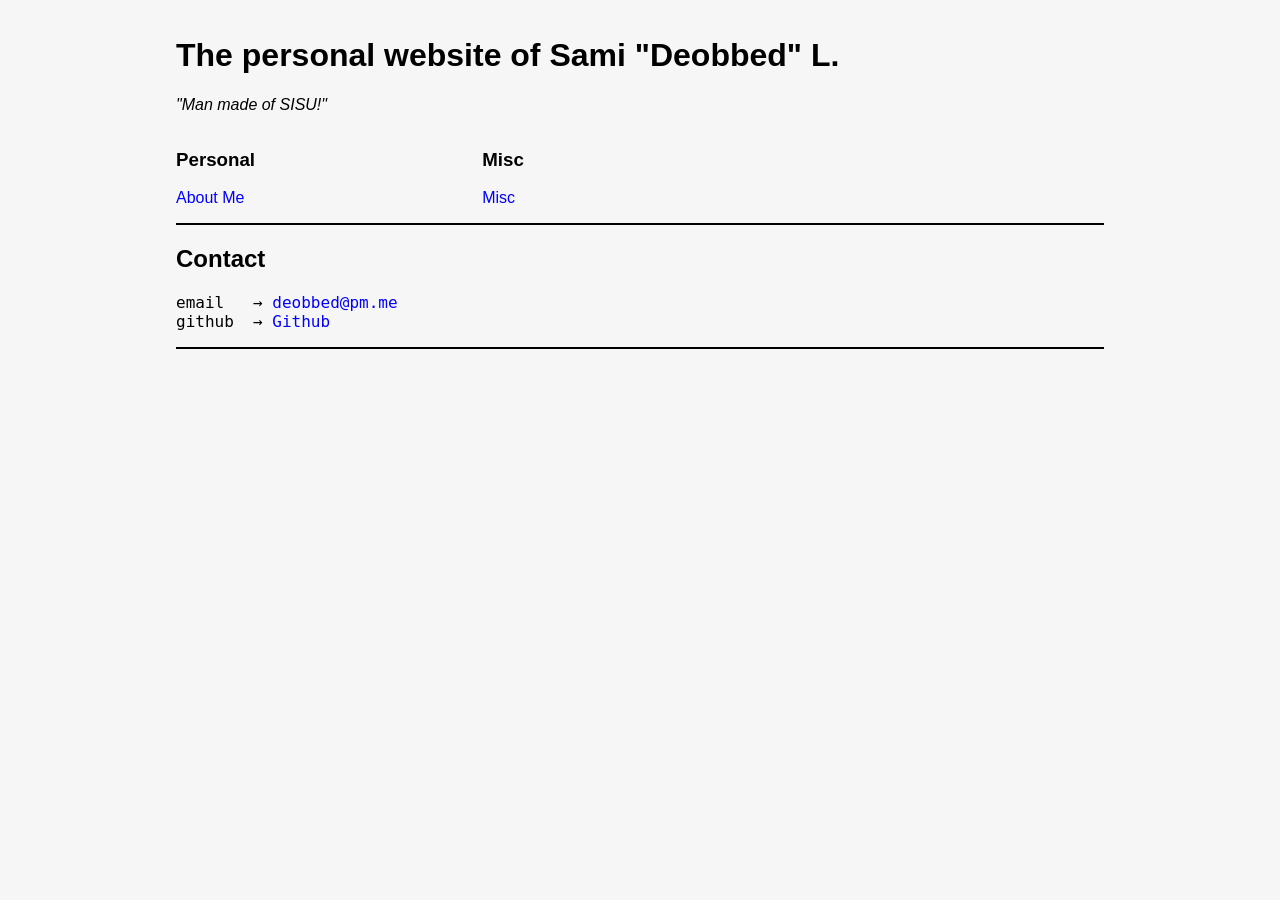
==== index.html @ acf1dbc7 "Uploaded Source" ====
<!DOCTYPE html>

<html>
	
<head>
		<meta charset="UTF-8">
		<meta name="author" content="Sami L">
		<meta name="description" content="The personal website of Sami L">
		<title>Sami L</title>
		<link rel="stylesheet" type="text/css" href="css/style.css">
	</head>

	<body>
		<h1>The personal website of Sami "Deobbed" L.</h1>
		<p>
			<em id="quote"
				finnish="&quot;Sisusta tehty mies!&quot;"
				english="&quot;Man made of SISU!&quot;">
			</em>
		</p>

		<div class="box">
			

			<div class="column">
				<h3>Personal</h3>

				<p>
					<a href="about/index.html">About Me</a>
				</p>


			</div>

			<div class="column">
				<h3>Misc</h3>

				<p>
					<a href="misc/index.html">Misc</a>
				</p>
			</div>
		</div>
		
		<hr>

		<h2>Contact</h2>
<pre>
email   → <a href="mailto:deobbed@pm.me">deobbed@pm.me</a>
github  → <a href="https://github.com/deobbed">Github</a>
</pre>

<hr>
	</body>

</html>
---- css/style.css ----
hr {
	border-style: ridge;
	border-width: 1px;
	border-color: #000;
}

* {
	box-sizing: border-box;
}

body {
	font-family: "Helvetica", sans-serif;
	text-align: justify;
	hyphens: auto;
	margin: auto;
	padding: 1em;
	max-width: 60em;
	background-color: #F6F6F6;
}

pre, code {
	font-family: "Latin Modern Mono", "Terminus", "DejaVu Sans Mono", monospace;
}

a {
	color: #0000FF;
	background-color: transparent;
	text-decoration: none;
}

a:hover {
	color: #F6F6F6;
	background-color: #0000FF;
}

img.center {
	display: block;
	margin-left: auto;
	margin-right: auto;
}

.half {
	width: 50%;
}

.full {
	width: 100%;
}

.right {
	float: right;
	padding-left: 2em;
}

.left {
	float: left;
	padding-right: 2em;
}

.clear {
	clear: both;
	padding-top: 1em;
}

div.box {
	float: left;
	width: 100%;
	height: auto;
}

.column {
	float: left;
	margin: 0;
	width: 33%;
}

.dark {
	color: #F6F6F6;
	background-color: black;
}


em#quote:before {
	content: attr(english);
}

em#quote:hover:before {
	content: '';
}

em#quote:hover:after {
	content: attr(finnish);
}
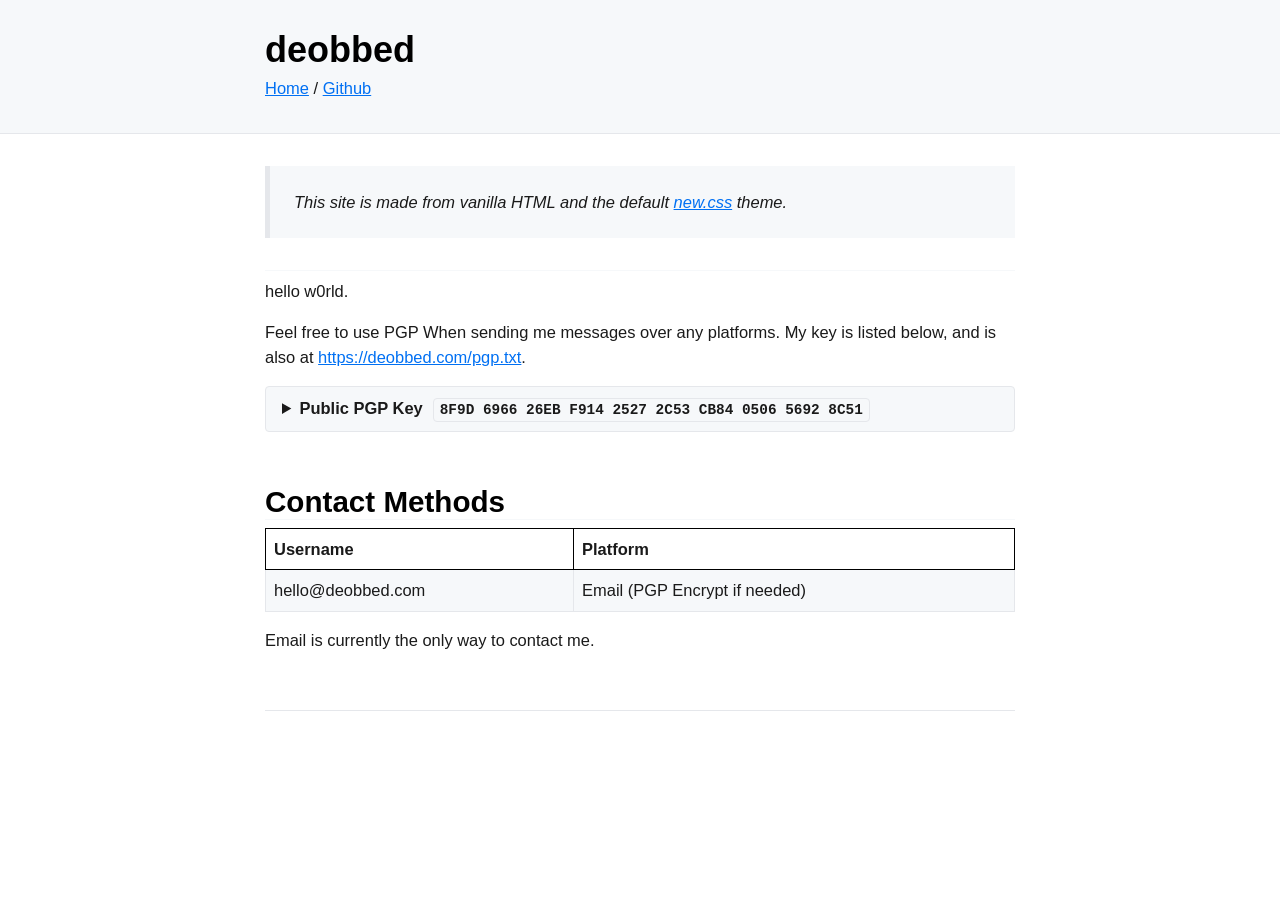
==== commit 29253478: "Initial commit" ====
--- a/index.html
+++ b/index.html
@@ -1,55 +1,92 @@
 <!DOCTYPE html>
+<html lang="en">
 
-<html>
-	
 <head>
-		<meta charset="UTF-8">
-		<meta name="author" content="Sami L">
-		<meta name="description" content="The personal website of Sami L">
-		<title>Sami L</title>
-		<link rel="stylesheet" type="text/css" href="css/style.css">
-	</head>
+    <title>deobbed</title>
+    <meta charset="UTF-8">
+    <meta name="viewport" content="width=device-width, initial-scale=1.0">
+    <meta property="og:type" content="website">
+	<link rel="stylesheet" href="inter.css">
+    <link rel="stylesheet" href="new.css">
+</head>
+<body>
+    <header>
+        <h1>deobbed</h1>
+        <nav>
+            <a href="index.html" rel="noreferrer" target="_blank">Home</a> /
+            <a href="https://gitlab.com/deobbed" rel="noreferrer" target="_blank">Github</a> 
+       </nav>
+    </header>
+	<blockquote>
+        <i>This site is made from vanilla HTML and the default <a href="https://newcss.net/" rel="noreferrer" target="_blank">new.css</a> theme.</i>
+    </blockquote>
+    <h1></h1>
+    <p>hello w0rld.</p>
+    <p>Feel free to use PGP When sending me messages over any platforms. My key is listed below, and is also at <a href="pgp.txt">https://deobbed.com/pgp.txt</a>.</p>
+	<details>
+		<summary>Public PGP Key<code style="margin-left:10px;">8F9D 6966 26EB F914 2527  2C53 CB84 0506 5692 8C51</code></summary>
+			<pre>-----BEGIN PGP PUBLIC KEY BLOCK-----
 
-	<body>
-		<h1>The personal website of Sami "Deobbed" L.</h1>
-		<p>
-			<em id="quote"
-				finnish="&quot;Sisusta tehty mies!&quot;"
-				english="&quot;Man made of SISU!&quot;">
-			</em>
-		</p>
+mQENBGLuwR4BCADCNdlp631lMGtJ+yMQ4AJ/oA+lghW9gPk5ijwanNNlnb5B6ATO
+VXiNzuwew9EPOXYPM9n404Nr9Z3Vf5BfED3uq4aiGhRHqNFlly8HPChstmjwIbIY
+pIPygIdgrI7sxtN/68xyef/2WVSTZFAf8yno0i4jph4wYzTU8ChM/VLKogGwahRS
+c6FegaSS2oWeZYJJfIvbjhl0ucM5gTL15/KQvLZwK/5M9rOQ70xi4oFt2vMbh+/4
+IfskoOTpwzRLa0TGEoGZboAriLIS9Ue1YQwZV9CK8qwjRaWH54tXfw8sL1oucNB0
+YhrHiiRFY/5PAE+qfkHEGCNs8AQujAPz3oabABEBAAG0G2Rlb2JiZWQgPGhlbGxv
+QGRlb2JiZWQuY29tPokBUQQTAQgAOxYhBI+daWYm6/kUJScsU8uEBQZWkoxRBQJi
+7sEeAhsDBQsJCAcCAiICBhUKCQgLAgQWAgMBAh4HAheAAAoJEMuEBQZWkoxRN1wI
+AIdP6+am8sFA04NDxKaQDtpYuYAx2pfW4jLKn8ykaAfKsnm6JQX9KlQBZrQ59yAv
+/JyqjpCnusuyaaVqbIebqDn/ySQIqr0z4Nvn6henWZ1YLacX9fdSLMm8CLEPyNxN
+1QBrCpXfuogBCH8h7tpbjCtGPQBo7QqUkGl/WhG/gM4N1+7YTFRHzBu57hzffskV
+Tk2KLVQ0KSK55Qo6Gc/sTbqsorQ1v/VNc7WtgBfDtxxYJHKrh0TXGqkz4Ck5RimD
+xwBUgYBTnP2feieINxwmla+Li6lH6YmWhU/o6dAE6he2gjhApf8tjKvzt6YxL9r3
+HWjpabT0e698/1n5+Cyq//q5AQ0EYu7BHgEIALFLFNyMi5mh3zOOJ/HdF4WD+LZm
+tUU0YaXNMNjDSAvEeIWEJG8fdORZfF9WaXVxkUx3oyw3uvQifkQXldJ/buFU3Tz1
+vCrUCsOPGz8wvJA/LIF1Twaf2Za6HXqAs1zW3Hbv87dnEBd6FPvPTiVnOsM/elVe
+AZ1N0Y7JQz4xgUqk0mE6jzAez8Uypt7Ql8vqJoHaXzhByC1rnQiy5h3GdLkCfI8B
+/Vb6YayGAqOCcJrzurIzyEuMPE9NbGX2AM9ppnTZkf0hErr3jHeQPaTnn7l4wVdq
+uPFralN8o74YI0HaOC73B3zOQbtCcVHeAbC4I0V6fdUEXrmOMlw3suPllo0AEQEA
+AYkBNgQYAQgAIBYhBI+daWYm6/kUJScsU8uEBQZWkoxRBQJi7sEeAhsgAAoJEMuE
+BQZWkoxRXTsIAKbHT6WP66USbD5wotpNslBN6UieunFlFr/UyA/jnMHPJZkQfqUy
+YhW7gD934S3CRk1FF+izVM3jafZNvt/QlqmvQ8TMXAER8UXXt0GTBENDY8S3U0JN
+hBrZ4EGalqcySwc47kOt0SKa23qsZpvLmuzAckPJn4KV6p9CkVVX8wV/QE/KXI+i
+pqwG6kkcRjnw3w0RmFfTR2jNguxUhNNEpPNgeUgIB0siaWBZliavjO4CcxVFxH3i
+RWs71DFRwZ+Rn3fVsk4p0uS/4AydeKWyetCIJYJJBsRUCNtvU4S10Co5pdLK9MfL
+5ctv+K81AAwJ7u48eh1YhJTag/yRu2UUQOi5AQ0EYu7BHgEIAMHtsF4mED6Bcxea
+6yTrGwjllinJC1XGJOYasL7CAt1s4RG9NubjBwfEtS0QT+KjxYH3Zy2AZLMPXelH
+zsheylQzHQSBZyVjBNOp1cahRctacft7LX0H2dZSZjjF3f7ImnRmAaKgpsBnW1p2
+lvj7t8B4KE4Clke9nQgUNhvIn+CSPwnwfwRVaFeB9RFRb8rjcBP+cQ2MjIE8tq1G
+OGJWpj1+2al11CmiZd2tporkvGafD6vsv42/Ip4vvRnTX6oxHPraUcrJhGb/Db5i
+nbrB5hreV6w6eVITSQdnkD3ikvYKKrl3uKc5+xwEMb2qEDg5mQFhAdYve8H3LFcl
+gApmvLcAEQEAAYkBNgQYAQgAIBYhBI+daWYm6/kUJScsU8uEBQZWkoxRBQJi7sEe
+AhsMAAoJEMuEBQZWkoxRwk4H/1kIa9QD6Y9aPSMMABsT9T51sRIt0GvfeoHqZ8cm
+Q/hsbLsZOoJLzyW59ogyyRxsUnWQ4/jtLEbzed1cRpg4HuenElyxYWt7OHW6TEi4
+GwrLjkSm2yYUOlfO7K1l9y7TEytJv/2TZj977OC8jhCvJv9Sgl381KHdeFzFdfEj
+37CpApZBdvhHRSuX8YDfRR48ZnR7zgZyLE/x8TXw3ol74Pi09QfGgufGDDisVGHY
+BuAGk+dsgv/KEoazVTIOJ/3WuGkwfeMx5WhOIvYn022XKp2EWGAoPCemOUc0RiBr
+YnuTk+4Z6fC/92Tz8vxLwJSM9KG+XVr4SI1/sag2DdtGdKI=
+=tRGC
+-----END PGP PUBLIC KEY BLOCK-----
+</pre>
+	</details>
+    <br>
+    <h2>Contact Methods</h2>
+    <table>
+        <tr>
+            <td style="border: 1px solid #000000"><strong>Username</strong></td>
+            <td style="border: 1px solid #000000"><strong>Platform</strong></td>
+        </tr>
+        
+        <tr>
+            <td>hello&#x40;deobbed.com</td>
+            <td>Email (PGP Encrypt if needed)</td>
+        </tr>
+    </table>
 
-		<div class="box">
-			
+	<p>Email is currently the only way to contact me.</p><br>
 
-			<div class="column">
-				<h3>Personal</h3>
-
-				<p>
-					<a href="about/index.html">About Me</a>
-				</p>
+    <hr>
+</body>
 
 
-			</div>
-
-			<div class="column">
-				<h3>Misc</h3>
-
-				<p>
-					<a href="misc/index.html">Misc</a>
-				</p>
-			</div>
-		</div>
-		
-		<hr>
-
-		<h2>Contact</h2>
-<pre>
-email   → <a href="mailto:deobbed@pm.me">deobbed@pm.me</a>
-github  → <a href="https://github.com/deobbed">Github</a>
-</pre>
-
-<hr>
-	</body>
-
-</html>
+</html>
--- a/inter.css
+++ b/inter.css
@@ -0,0 +1,10 @@
+
+@font-face {
+    font-family: 'Inter';
+    font-style: normal;
+    font-weight: 400;
+    src: local(''),
+         url('../fonts/inter-v12-latin-regular.woff2') format('woff2'), /* Chrome 26+, Opera 23+, Firefox 39+ */
+         url('../fonts/inter-v12-latin-regular.woff') format('woff'); /* Chrome 6+, Firefox 3.6+, IE 9+, Safari 5.1+ */
+  }
+  
--- a/new.css
+++ b/new.css
@@ -0,0 +1,432 @@
+:root {
+	--nc-font-sans: 'Inter', -apple-system, BlinkMacSystemFont, 'Segoe UI', Roboto, Oxygen, Ubuntu, Cantarell, 'Open Sans', 'Helvetica Neue', sans-serif, "Apple Color Emoji", "Segoe UI Emoji", "Segoe UI Symbol";
+	--nc-font-mono: Consolas, monaco, 'Ubuntu Mono', 'Liberation Mono', 'Courier New', Courier, monospace;
+	--nc-tx-1: #000000;
+	--nc-tx-2: #1A1A1A;
+	--nc-bg-1: #FFFFFF;
+	--nc-bg-2: #F6F8FA;
+	--nc-bg-3: #E5E7EB;
+	--nc-lk-1: #0070F3;
+	--nc-lk-2: #0366D6;
+	--nc-lk-tx: #FFFFFF;
+	--nc-ac-1: #79FFE1;
+    --nc-ac-tx: #0C4047;
+}
+
+@media (prefers-color-scheme: dark) {
+	:root {
+		--nc-tx-1: #ffffff;
+		--nc-tx-2: #eeeeee;
+		--nc-bg-1: #000000;
+		--nc-bg-2: #111111;
+		--nc-bg-3: #222222;
+		--nc-lk-1: #3291FF;
+		--nc-lk-2: #0070F3;
+		--nc-lk-tx: #FFFFFF;
+		--nc-ac-1: #7928CA;
+		--nc-ac-tx: #FFFFFF;
+	}
+}
+
+* {
+	/* Reset margins and padding */
+	margin: 0;
+	padding: 0;
+}
+
+address,
+area,
+article,
+aside,
+audio,
+blockquote,
+datalist,
+details,
+dl,
+fieldset,
+figure,
+form,
+input,
+iframe,
+img,
+meter,
+nav,
+ol,
+optgroup,
+option,
+output,
+p,
+pre,
+progress,
+ruby,
+section,
+table,
+textarea,
+ul,
+video {
+	/* Margins for most elements */
+	margin-bottom: 1rem;
+}
+
+html,input,select,button {
+	/* Set body font family and some finicky elements */
+	font-family: var(--nc-font-sans);
+}
+
+body {
+	/* Center body in page */
+	margin: 0 auto;
+	max-width: 750px;
+	padding: 2rem;
+	border-radius: 6px;
+	overflow-x: hidden;
+	word-break: break-word;
+	overflow-wrap: break-word;
+	background: var(--nc-bg-1);
+
+	/* Main body text */
+	color: var(--nc-tx-2);
+	font-size: 1.03rem;
+	line-height: 1.5;
+}
+
+::selection {
+	/* Set background color for selected text */
+	background: var(--nc-ac-1);
+	color: var(--nc-ac-tx);
+}
+
+h1,h2,h3,h4,h5,h6 {
+	line-height: 1;
+	color: var(--nc-tx-1);
+	padding-top: .875rem;
+}
+
+h1,
+h2,
+h3 {
+	color: var(--nc-tx-1);
+	padding-bottom: 2px;
+	margin-bottom: 8px;
+	border-bottom: 1px solid var(--nc-bg-2);
+}
+
+h4,
+h5,
+h6 {
+	margin-bottom: .3rem;
+}
+
+h1 {
+	font-size: 2.25rem;
+}
+
+h2 {
+	font-size: 1.85rem;
+}
+
+h3 {
+	font-size: 1.55rem;
+}
+
+h4 {
+	font-size: 1.25rem;
+}
+
+h5 {
+	font-size: 1rem;
+}
+
+h6 {
+	font-size: .875rem;
+}
+
+a {
+	color: var(--nc-lk-1);
+}
+
+a:hover {
+	color: var(--nc-lk-2);
+}
+
+abbr:hover {
+	/* Set the '?' cursor while hovering an abbreviation */
+	cursor: help;
+}
+
+blockquote {
+	padding: 1.5rem;
+	background: var(--nc-bg-2);
+	border-left: 5px solid var(--nc-bg-3);
+}
+
+abbr {
+	cursor: help;
+}
+
+blockquote *:last-child {
+	padding-bottom: 0;
+	margin-bottom: 0;
+}
+
+header {
+	background: var(--nc-bg-2);
+	border-bottom: 1px solid var(--nc-bg-3);
+	padding: 2rem 1.5rem;
+	
+	/* This sets the right and left margins to cancel out the body's margins. It's width is still the same, but the background stretches across the page's width. */
+
+	margin: -2rem calc(0px - (50vw - 50%)) 2rem;
+
+	/* Shorthand for:
+
+	margin-top: -2rem;
+	margin-bottom: 2rem;
+
+	margin-left: calc(0px - (50vw - 50%));
+	margin-right: calc(0px - (50vw - 50%)); */
+	
+	padding-left: calc(50vw - 50%);
+	padding-right: calc(50vw - 50%);
+}
+
+header h1,
+header h2,
+header h3 {
+	padding-bottom: 0;
+	border-bottom: 0;
+}
+
+header > *:first-child {
+	margin-top: 0;
+	padding-top: 0;
+}
+
+header > *:last-child {
+	margin-bottom: 0;
+}
+
+a button,
+button,
+input[type="submit"],
+input[type="reset"],
+input[type="button"] {
+	font-size: 1rem;
+	display: inline-block;
+	padding: 6px 12px;
+	text-align: center;
+	text-decoration: none;
+	white-space: nowrap;
+	background: var(--nc-lk-1);
+	color: var(--nc-lk-tx);
+	border: 0;
+	border-radius: 4px;
+	box-sizing: border-box;
+	cursor: pointer;
+	color: var(--nc-lk-tx);
+}
+
+a button[disabled],
+button[disabled],
+input[type="submit"][disabled],
+input[type="reset"][disabled],
+input[type="button"][disabled] {
+	cursor: default;
+	opacity: .5;
+
+	/* Set the [X] cursor while hovering a disabled link */
+	cursor: not-allowed;
+}
+
+.button:focus,
+.button:hover,
+button:focus,
+button:hover,
+input[type="submit"]:focus,
+input[type="submit"]:hover,
+input[type="reset"]:focus,
+input[type="reset"]:hover,
+input[type="button"]:focus,
+input[type="button"]:hover {
+	background: var(--nc-lk-2);
+}
+
+code,
+pre,
+kbd,
+samp {
+	/* Set the font family for monospaced elements */
+	font-family: var(--nc-font-mono);
+}
+
+code,
+samp,
+kbd,
+pre {
+	/* The main preformatted style. This is changed slightly across different cases. */
+	background: var(--nc-bg-2);
+	border: 1px solid var(--nc-bg-3);
+	border-radius: 4px;
+	padding: 3px 6px;
+	font-size: 0.9rem;
+}
+
+kbd {
+	/* Makes the kbd element look like a keyboard key */
+	border-bottom: 3px solid var(--nc-bg-3);
+}
+
+pre {
+	padding: 1rem 1.4rem;
+	max-width: 100%;
+	overflow: auto;
+}
+
+pre code {
+	/* When <code> is in a <pre>, reset it's formatting to blend in */
+	background: inherit;
+	font-size: inherit;
+	color: inherit;
+	border: 0;
+	padding: 0;
+	margin: 0;
+}
+
+code pre {
+	/* When <pre> is in a <code>, reset it's formatting to blend in */
+	display: inline;
+	background: inherit;
+	font-size: inherit;
+	color: inherit;
+	border: 0;
+	padding: 0;
+	margin: 0;
+}
+
+details {
+	/* Make the <details> look more "clickable" */
+	padding: .6rem 1rem;
+	background: var(--nc-bg-2);
+	border: 1px solid var(--nc-bg-3);
+	border-radius: 4px;
+}
+
+summary {
+	/* Makes the <summary> look more like a "clickable" link with the pointer cursor */
+	cursor: pointer;
+	font-weight: bold;
+}
+
+details[open] {
+	/* Adjust the <details> padding while open */
+	padding-bottom: .75rem;
+}
+
+details[open] summary {
+	/* Adjust the <details> padding while open */
+	margin-bottom: 6px;
+}
+
+details[open]>*:last-child {
+	/* Resets the bottom margin of the last element in the <details> while <details> is opened. This prevents double margins/paddings. */
+	margin-bottom: 0;
+}
+
+dt {
+	font-weight: bold;
+}
+
+dd::before {
+	/* Add an arrow to data table definitions */
+	content: '→ ';
+}
+
+hr {
+	/* Reset the border of the <hr> separator, then set a better line */
+	border: 0;
+	border-bottom: 1px solid var(--nc-bg-3);
+	margin: 1rem auto;
+}
+
+fieldset {
+	margin-top: 1rem;
+	padding: 2rem;
+	border: 1px solid var(--nc-bg-3);
+	border-radius: 4px;
+}
+
+legend {
+	padding: auto .5rem;
+}
+
+table {
+	/* border-collapse sets the table's elements to share borders, rather than floating as separate "boxes". */
+	border-collapse: collapse;
+	width: 100%
+}
+
+td,
+th {
+	border: 1px solid var(--nc-bg-3);
+	text-align: left;
+	padding: .5rem;
+}
+
+th {
+	background: var(--nc-bg-2);
+}
+
+tr:nth-child(even) {
+	/* Set every other cell slightly darker. Improves readability. */
+	background: var(--nc-bg-2);
+}
+
+table caption {
+	font-weight: bold;
+	margin-bottom: .5rem;
+}
+
+textarea {
+	/* Don't let the <textarea> extend off the screen naturally or when dragged by the user */
+	max-width: 100%;
+}
+
+ol,
+ul {
+	/* Replace the browser default padding */
+	padding-left: 2rem;
+}
+
+li {
+	margin-top: .4rem;
+}
+
+ul ul,
+ol ul,
+ul ol,
+ol ol {
+	margin-bottom: 0;
+}
+
+mark {
+	padding: 3px 6px;
+	background: var(--nc-ac-1);
+	color: var(--nc-ac-tx);
+}
+
+textarea,
+select,
+input {
+	padding: 6px 12px;
+	margin-bottom: .5rem;
+	background: var(--nc-bg-2);
+	color: var(--nc-tx-2);
+	border: 1px solid var(--nc-bg-3);
+	border-radius: 4px;
+	box-shadow: none;
+	box-sizing: border-box;
+}
+
+img {
+	max-width: 100%;
+}
